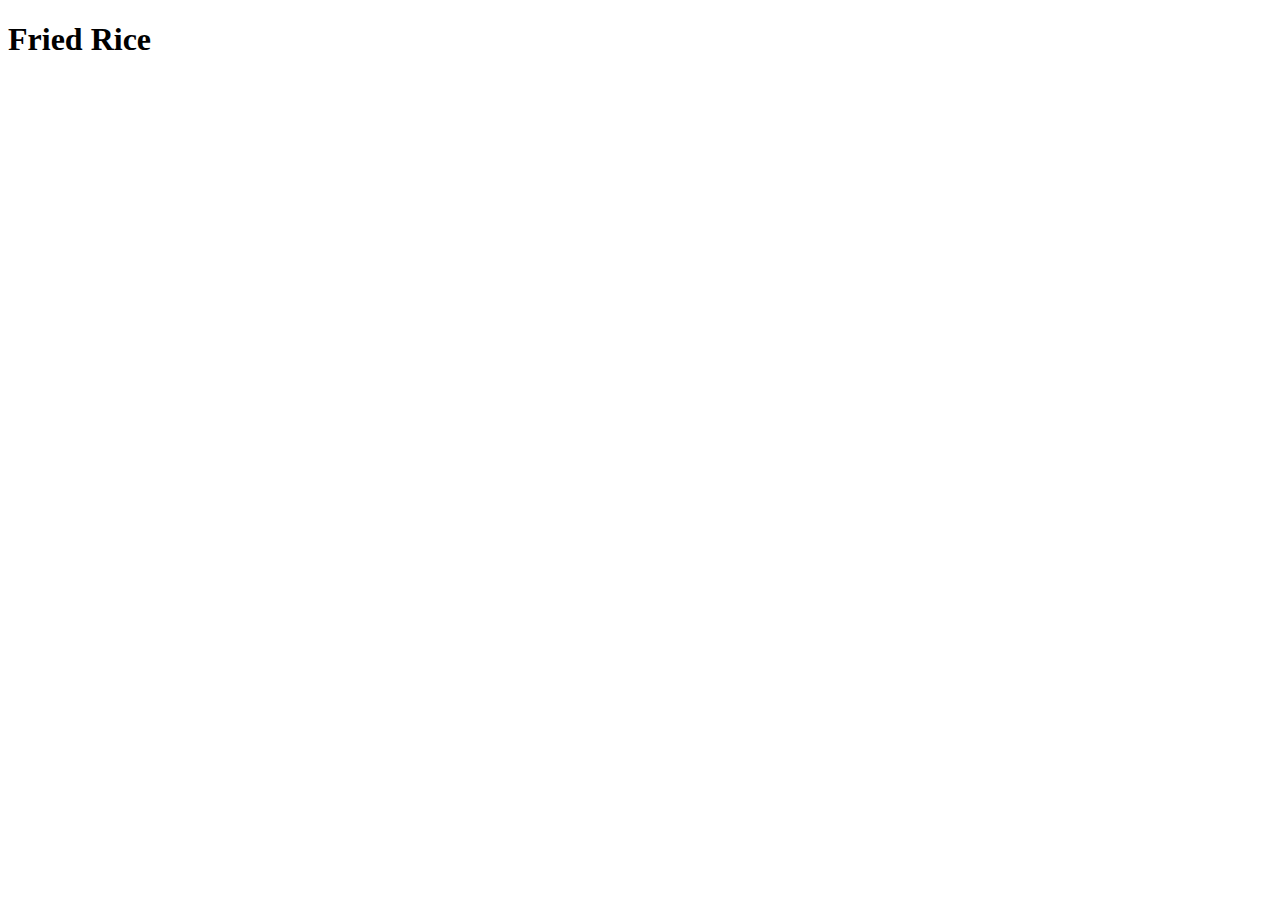
==== recipes/fried-rice.html @ 737d1fc0 "Create index.html, recipes dir, fried-rice.html" ====
<!DOCTYPE html>
<html lang="en">
<head>
    <meta charset="UTF-8">
    <meta http-equiv="X-UA-Compatible" content="IE=edge">
    <meta name="viewport" content="width=device-width, initial-scale=1.0">
    <title>Fried Rice</title>
</head>
<body>
    <h1>Fried Rice</h1>
</body>
</html>
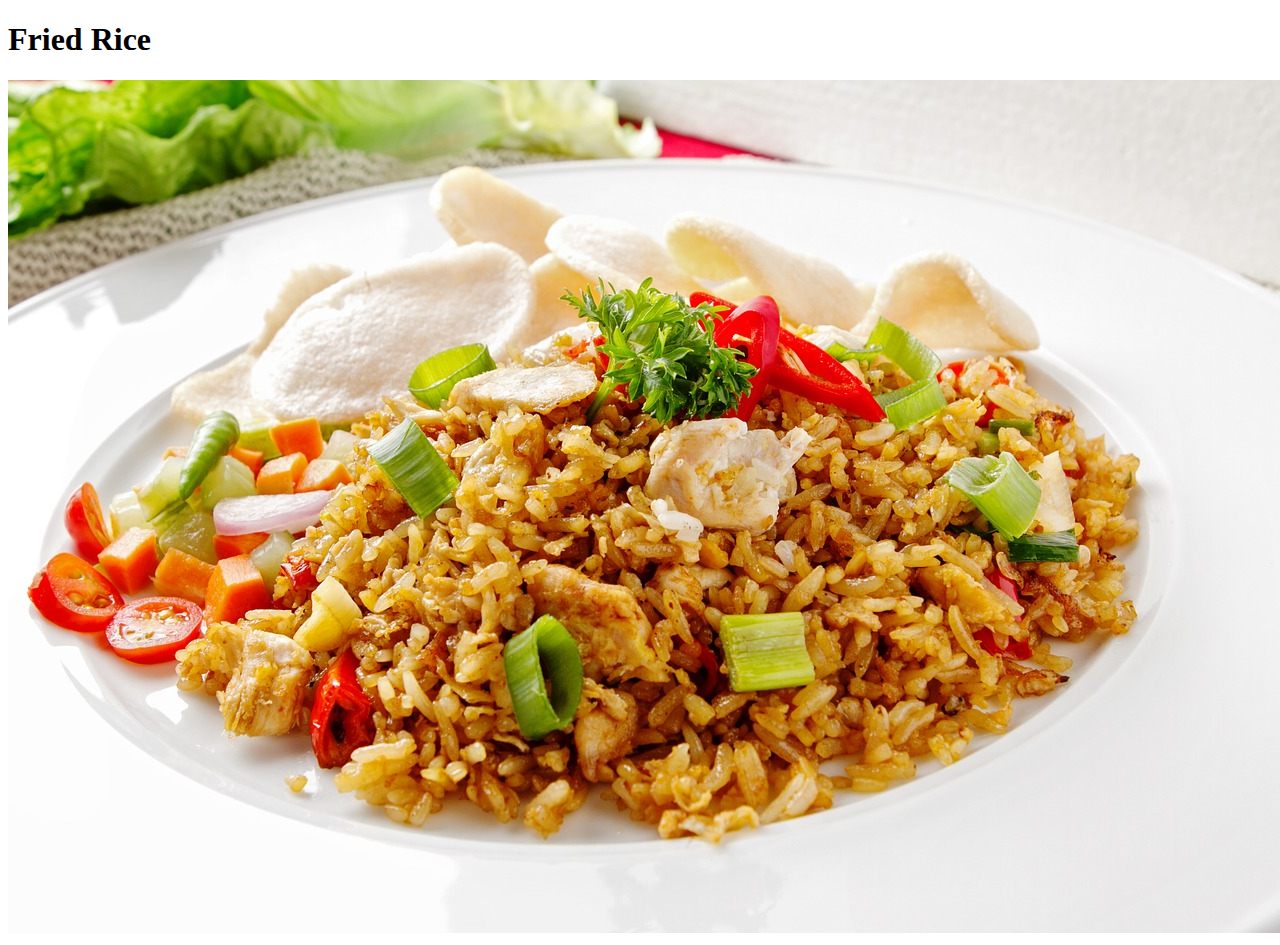
==== commit e483a0ff: "Create images dir, add image to fried-rice.html" ====
--- a/recipes/fried-rice.html
+++ b/recipes/fried-rice.html
@@ -8,5 +8,6 @@
 </head>
 <body>
     <h1>Fried Rice</h1>
+    <img src="../images/fried-rice.jpg" alt="Fried Rice">
 </body>
 </html>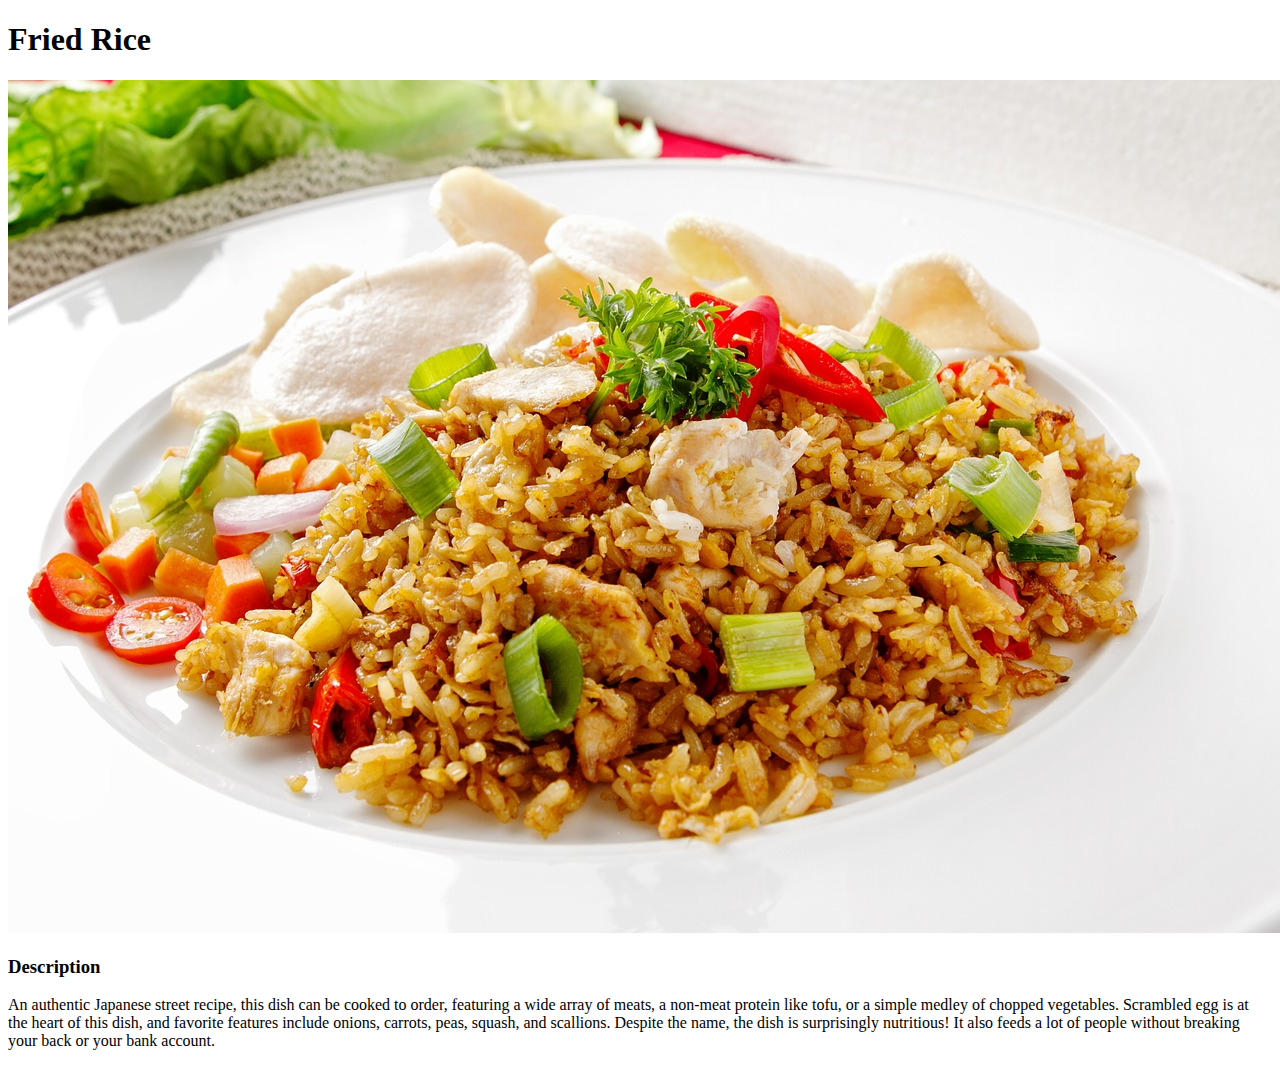
==== commit c56a664e: "Added description of recipe to fried-rice.html" ====
--- a/recipes/fried-rice.html
+++ b/recipes/fried-rice.html
@@ -9,5 +9,11 @@
 <body>
     <h1>Fried Rice</h1>
     <img src="../images/fried-rice.jpg" alt="Fried Rice">
+    <p>
+        <h3>Description</h3>
+    </p>
+    <p>
+        An authentic Japanese street recipe, this dish can be cooked to order, featuring a wide array of meats, a non-meat protein like tofu, or a simple medley of chopped vegetables. Scrambled egg is at the heart of this dish, and favorite features include onions, carrots, peas, squash, and scallions. Despite the name, the dish is surprisingly nutritious! It also feeds a lot of people without breaking your back or your bank account.
+    </p>
 </body>
 </html>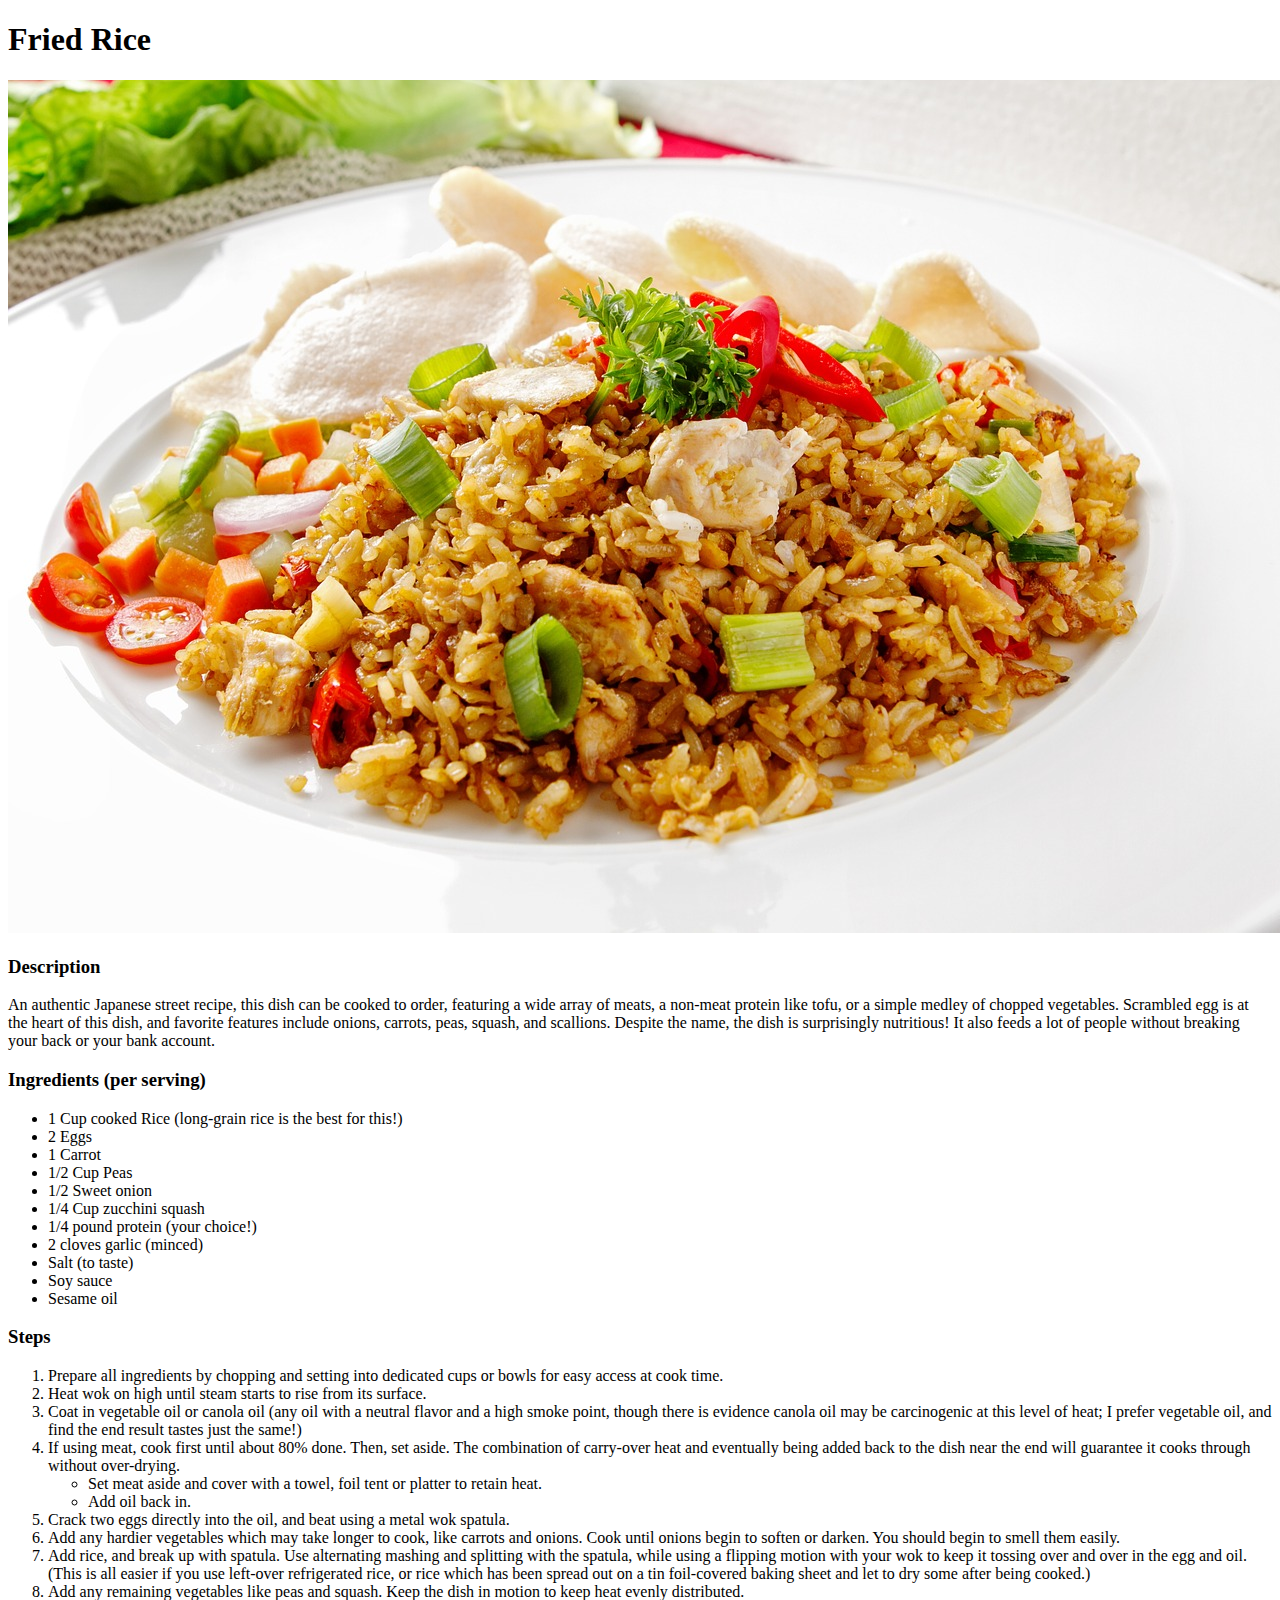
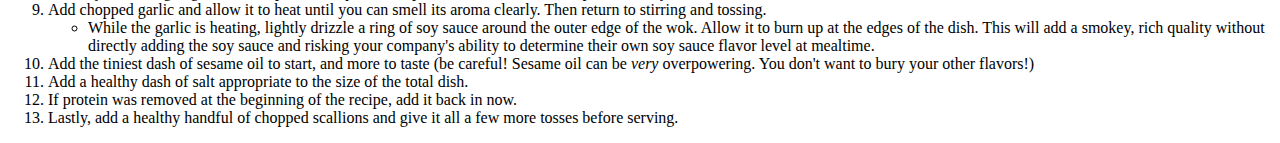
==== commit 7d21cc79: "Added ingredients, instructions to fried-rice.html" ====
--- a/recipes/fried-rice.html
+++ b/recipes/fried-rice.html
@@ -15,5 +15,42 @@
     <p>
         An authentic Japanese street recipe, this dish can be cooked to order, featuring a wide array of meats, a non-meat protein like tofu, or a simple medley of chopped vegetables. Scrambled egg is at the heart of this dish, and favorite features include onions, carrots, peas, squash, and scallions. Despite the name, the dish is surprisingly nutritious! It also feeds a lot of people without breaking your back or your bank account.
     </p>
+    <h3>Ingredients (per serving)</h3>
+    <ul>
+        <li>1 Cup cooked Rice (long-grain rice is the best for this!)</li>
+        <li>2 Eggs</li>
+        <li>1 Carrot</li>
+        <li>1/2 Cup Peas</li>
+        <li>1/2 Sweet onion</li>
+        <li>1/4 Cup zucchini squash</li>
+        <li>1/4 pound protein (your choice!)</li>
+        <li>2 cloves garlic (minced)</li>
+        <li>Salt (to taste)</li>
+        <li>Soy sauce</li>
+        <li>Sesame oil</li>
+    </ul>
+    <h3>Steps</h3>
+    <ol>
+        <li>Prepare all ingredients by chopping and setting into dedicated cups or bowls for easy access at cook time.</li>
+        <li>Heat wok on high until steam starts to rise from its surface.</li>
+        <li>Coat in vegetable oil or canola oil (any oil with a neutral flavor and a high smoke point, though there is evidence canola oil may be carcinogenic at this level of heat; I prefer vegetable oil, and find the end result tastes just the same!)</li>
+        <li>If using meat, cook first until about 80% done. Then, set aside. The combination of carry-over heat and eventually being added back to the dish near the end will guarantee it cooks through without over-drying.</li>
+        <ul>
+            <li>Set meat aside and cover with a towel, foil tent or platter to retain heat.</li>
+            <li>Add oil back in.</li>
+        </ul>
+        <li>Crack two eggs directly into the oil, and beat using a metal wok spatula.</li>
+        <li>Add any hardier vegetables which may take longer to cook, like carrots and onions. Cook until onions begin to soften or darken. You should begin to smell them easily.</li>
+        <li>Add rice, and break up with spatula. Use alternating mashing and splitting with the spatula, while using a flipping motion with your wok to keep it tossing over and over in the egg and oil. (This is all easier if you use left-over refrigerated rice, or rice which has been spread out on a tin foil-covered baking sheet and let to dry some after being cooked.)</li>
+        <li>Add any remaining vegetables like peas and squash. Keep the dish in motion to keep heat evenly distributed.</li>
+        <li>Add chopped garlic and allow it to heat until you can smell its aroma clearly. Then return to stirring and tossing.</li>
+        <ul>
+            <li>While the garlic is heating, lightly drizzle a ring of soy sauce around the outer edge of the wok. Allow it to burn up at the edges of the dish. This will add a smokey, rich quality without directly adding the soy sauce and risking your company's ability to determine their own soy sauce flavor level at mealtime.</li>
+        </ul>
+        <li>Add the tiniest dash of sesame oil to start, and more to taste (be careful! Sesame oil can be <em>very</em> overpowering. You don't want to bury your other flavors!)</li>
+        <li>Add a healthy dash of salt appropriate to the size of the total dish.</li>
+        <li>If protein was removed at the beginning of the recipe, add it back in now.</li>
+        <li>Lastly, add a healthy handful of chopped scallions and give it all a few more tosses before serving.</li>
+    </ol>
 </body>
 </html>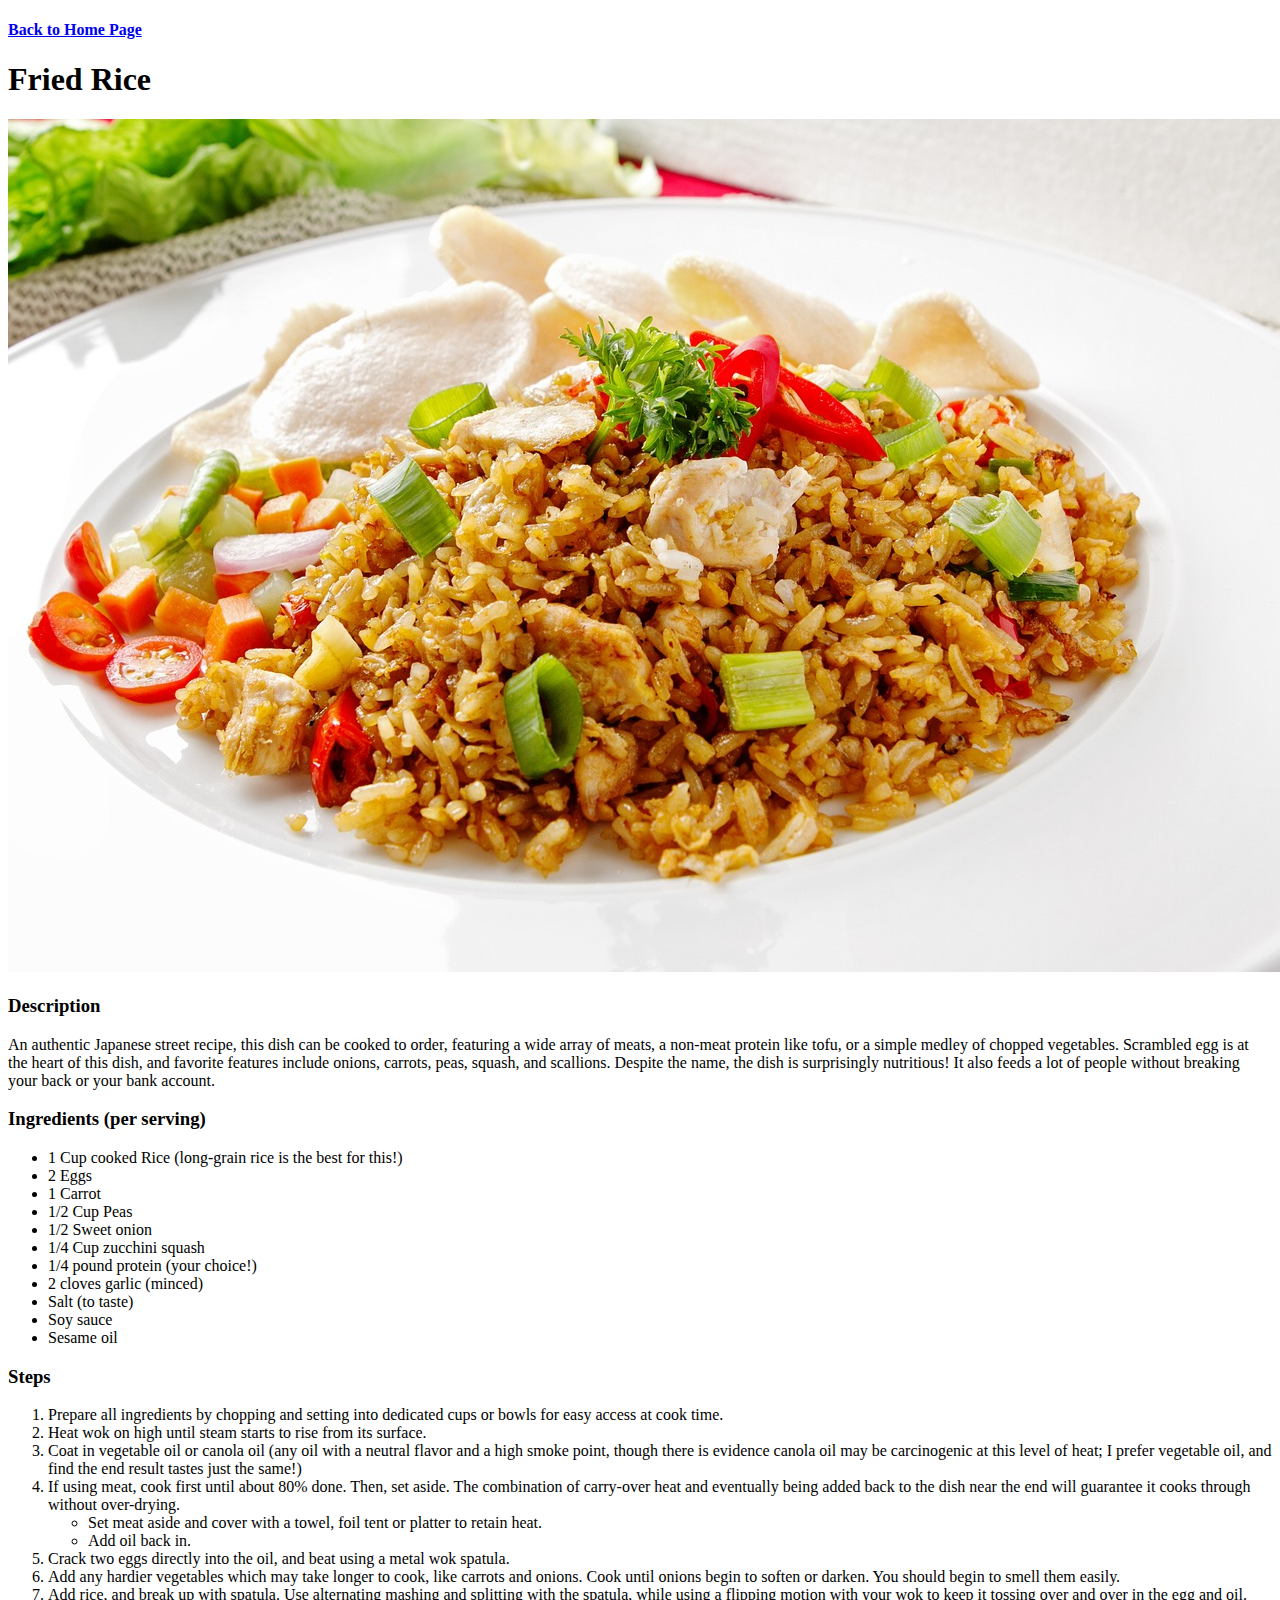
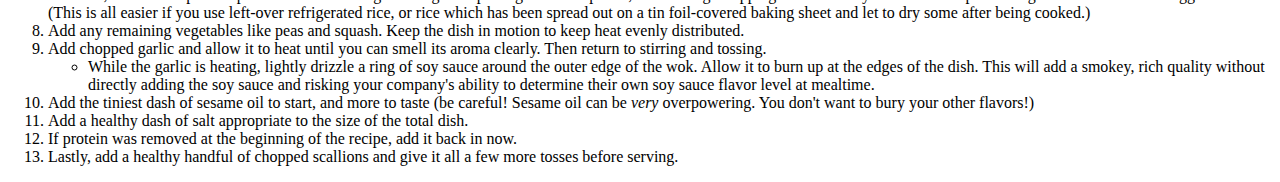
==== commit 95b52e77: "Add 'Back to Home Page' link to fried-rice, steak-dinner" ====
--- a/recipes/fried-rice.html
+++ b/recipes/fried-rice.html
@@ -7,6 +7,7 @@
     <title>Fried Rice</title>
 </head>
 <body>
+    <h4><a href="../index.html">Back to Home Page</a></h4>
     <h1>Fried Rice</h1>
     <img src="../images/fried-rice.jpg" alt="Fried Rice">
     <p>
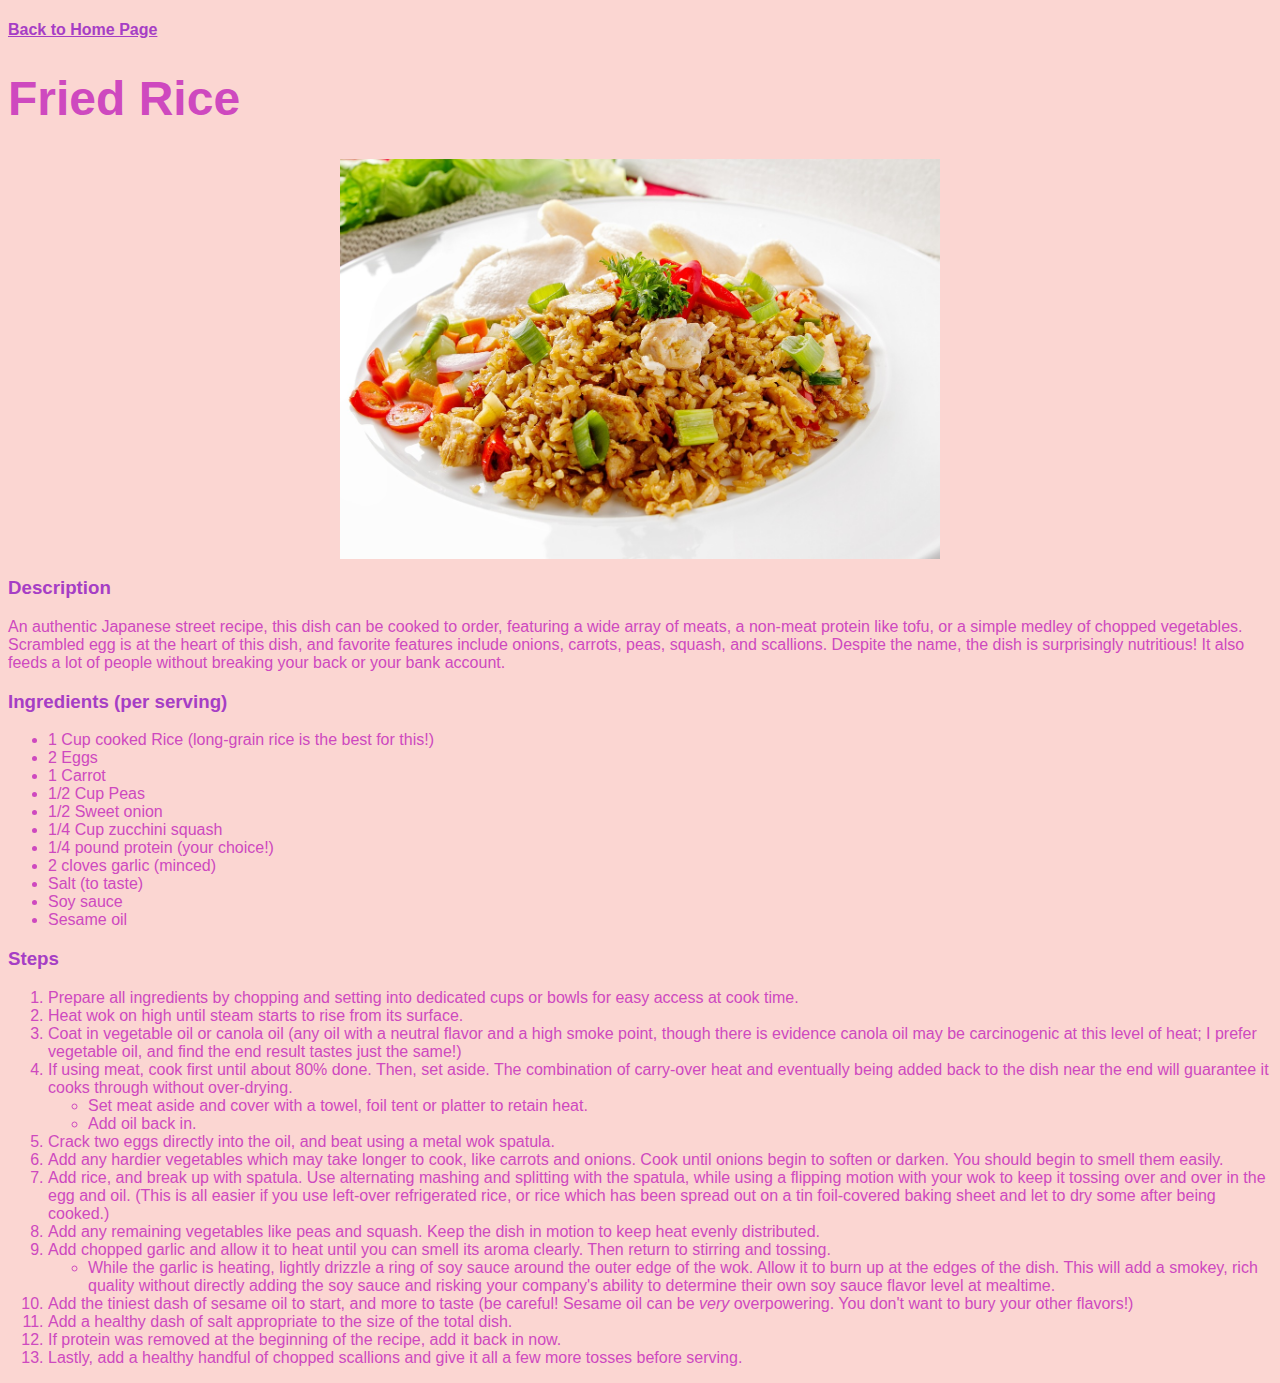
==== commit 83926e50: "Apply styles to other pages" ====
--- a/recipes/fried-rice.html
+++ b/recipes/fried-rice.html
@@ -5,11 +5,12 @@
     <meta http-equiv="X-UA-Compatible" content="IE=edge">
     <meta name="viewport" content="width=device-width, initial-scale=1.0">
     <title>Fried Rice</title>
+    <link rel="stylesheet" href="../style.css">
 </head>
 <body>
     <h4><a href="../index.html">Back to Home Page</a></h4>
     <h1>Fried Rice</h1>
-    <img src="../images/fried-rice.jpg" alt="Fried Rice">
+    <img class="centeredImg" src="../images/fried-rice.jpg" height="400px" width="auto" alt="Fried Rice">
     <p>
         <h3>Description</h3>
     </p>
--- a/style.css
+++ b/style.css
@@ -0,0 +1,50 @@
+body {
+    background-color: #FBD6D2;
+    font-family: Arial, Helvetica, sans-serif;
+}
+
+.pageTitle {
+    text-align: center;
+    color:#F190B7
+}
+
+.myLink {
+    color:#CE49BF;
+    font-weight: bold;
+    font-size: 32px;
+}
+
+.centeredImg {
+    display: block;
+    margin-left: auto;
+    margin-right: auto;
+}
+
+h1 {
+    color: #CE49BF;
+    font-size: 48px;
+}
+
+h3 {
+    color:#A63EC5
+}
+
+a:link {
+    color: #A63EC5;
+}
+
+a:active{
+    color: white
+}
+
+a:visited {
+    color: #A63EC5;
+}
+
+p {
+    color: #CE49BF;
+}
+
+li {
+    color: #CE49BF;
+}